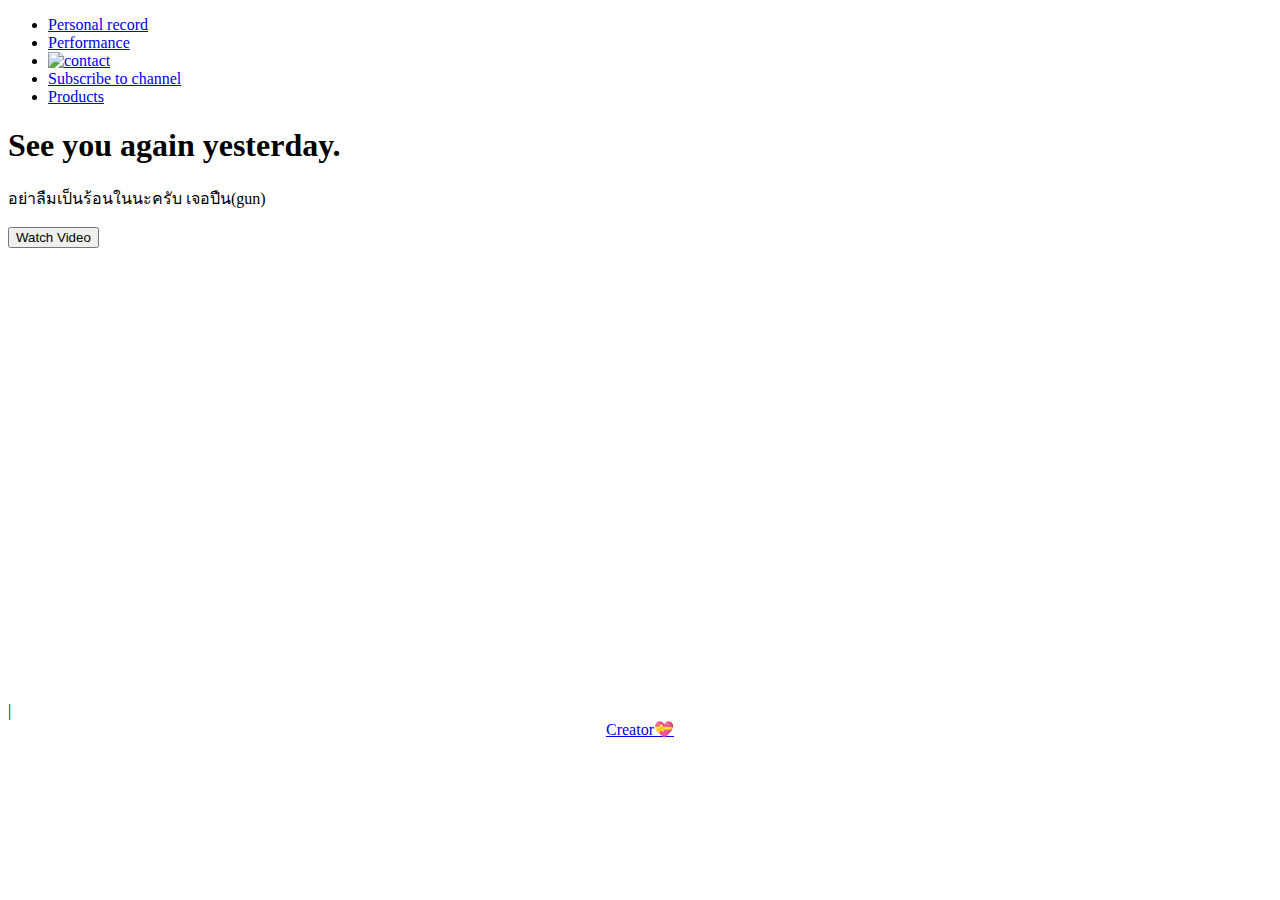
==== index.html @ 5b17f093 "Add files via upload" ====
<!DOCTYPE html>
<html lang="en">
<head>
	<meta charset="utf-8">
    <meta name="viewport" content="width=device-width, initial-scale=1, shrink-to-fit=no">
    <meta name="description" content="Start your development with Dorang landing page.">
    <meta name="author" content="Devcrud">
    <title>HEARTROCKER</title>
    <!-- font icons -->
    <link rel="stylesheet" href="assets/vendors/themify-icons/css/themify-icons.css">

    <!-- Bootstrap + Dorang main styles -->
	<link rel="stylesheet" href="assets/css/dorang.css">

    <style>
        .centered-link {
            text-align: center;
            display: block; 
            margin: auto; 
        }
    </style>

</head>
<body data-spy="scroll" data-target=".navbar" data-offset="40" id="home" class="dark-theme">
    
    <!-- page navbar -->
    <nav class="page-navbar" data-spy="affix" data-offset-top="10">
        <ul class="nav-navbar container">
            <li class="nav-item"><a href="personal.html" class="nav-link">Personal record</a></li>
            <li class="nav-item"><a href="performance.html" class="nav-link">Performance</a></li>
            <li class="nav-item"><a href="contact.html" class="nav-link"><img src="assets/imgs/icon.png" alt="contact"></a></li>
            <li class="nav-item"><a href="subscribe.html" class="nav-link">Subscribe to channel</a></li>
            <li class="nav-item"><a href="products.html" class="nav-link">Products</a></li>
        </ul>
    </nav><!-- end of page navbar -->

    <div class="theme-selector">
        <a href="javascript:void(0)" class="spinner">
            <i class="ti-paint-bucket"></i>
        </a>
        <div class="body">
            <a href="javascript:void(0)" class="light"></a>
            <a href="javascript:void(0)" class="dark"></a>
        </div>
    </div>  

    <!-- page header -->
    <header class="header">
        <div class="overlay"></div>
        <div class="header-content">
            <h1 class="header-title">See you again yesterday.</h1>
            <p class="header-subtitle">อย่าลืมเป็นร้อนในนะครับ เจอปืน(gun)</p>

            <button class="btn btn-theme-color modal-toggle"><i class="ti-control-play text-danger"></i> Watch Video</button>

        </div>
    </header><!-- end of page header -->

    
    <!-- modal -->
    <div class="modalBox">
        <div class="modalBox-body">
            <iframe width="100%" height="450px" class="border-0" 
            src="https://www.youtube.com/embed/EV4kMwevdyA" 
            frameborder="0" allow="accelerometer; autoplay; clipboard-write; encrypted-media; gyroscope; picture-in-picture" 
            allowfullscreen></iframe>
        </div>          
    </div>
    <!-- end of modal -->
    



    <!-- footer -->
        <footer class="footer">
            <span>|</span>  
            <div class="centered-link">
                <a href="Creator.html">Creator💝</a>
            </div>
        </footer>
        <!-- end of footer -->


    <!-- core  -->
    <script src="assets/vendors/jquery/jquery-3.4.1.js"></script>
    <script src="assets/vendors/bootstrap/bootstrap.bundle.js"></script>

    <!-- bootstrap affix -->
    <script src="assets/vendors/bootstrap/bootstrap.affix.js"></script>

    <!-- Dorang js -->
    <script src="assets/js/dorang.js"></script>

</body>
</html>
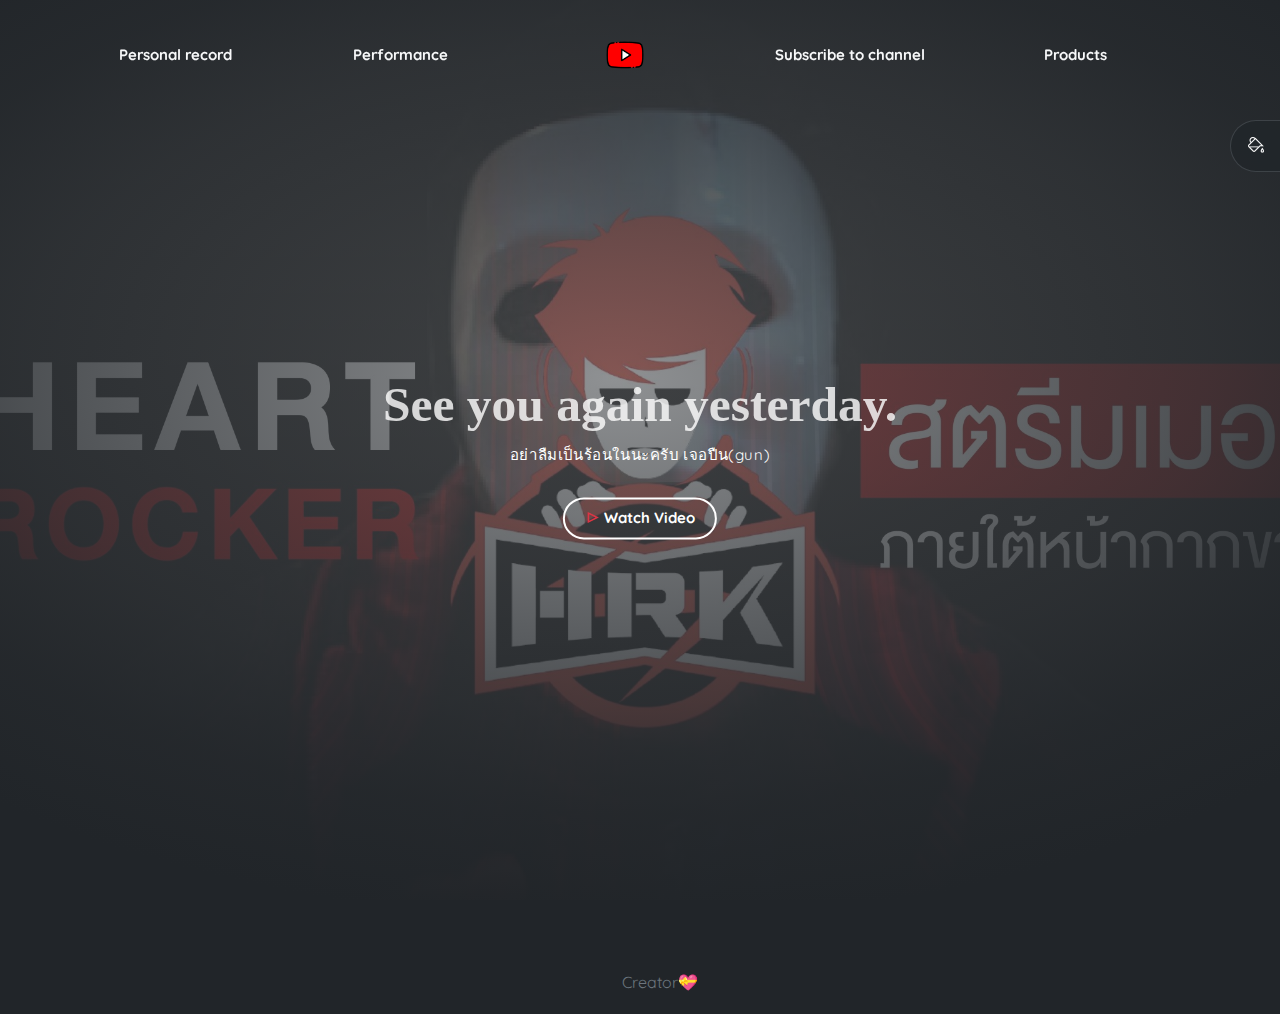
==== commit 6c584cef: "Update index.html" ====
--- a/index.html
+++ b/index.html
@@ -75,7 +75,7 @@
         <footer class="footer">
             <span>|</span>  
             <div class="centered-link">
-                <a href="Creator.html">Creator💝</a>
+                <a href="creator.html">Creator💝</a>
             </div>
         </footer>
         <!-- end of footer -->
--- a/assets/vendors/themify-icons/css/themify-icons.css
+++ b/assets/vendors/themify-icons/css/themify-icons.css
@@ -0,0 +1,1081 @@
+@font-face {
+	font-family: 'themify';
+	src:url("../fonts/themify.eot?-fvbane");
+	src:url("../fonts/themify.eot?#iefix-fvbane") format("embedded-opentype"),
+		url("../fonts/themify.woff?-fvbane") format("woff"),
+		url("../fonts/themify.ttf?-fvbane") format("truetype"),
+		url("../fonts/themify.svg?-fvbane#themify") format("svg");
+	font-weight: normal;
+	font-style: normal;
+}
+
+[class^="ti-"], [class*=" ti-"] {
+	font-family: 'themify';
+	speak: none;
+	font-style: normal;
+	font-weight: normal;
+	font-variant: normal;
+	text-transform: none;
+	line-height: 1;
+
+	/* Better Font Rendering =========== */
+	-webkit-font-smoothing: antialiased;
+	-moz-osx-font-smoothing: grayscale;
+}
+
+.ti-wand:before {
+	content: "\e600";
+}
+.ti-volume:before {
+	content: "\e601";
+}
+.ti-user:before {
+	content: "\e602";
+}
+.ti-unlock:before {
+	content: "\e603";
+}
+.ti-unlink:before {
+	content: "\e604";
+}
+.ti-trash:before {
+	content: "\e605";
+}
+.ti-thought:before {
+	content: "\e606";
+}
+.ti-target:before {
+	content: "\e607";
+}
+.ti-tag:before {
+	content: "\e608";
+}
+.ti-tablet:before {
+	content: "\e609";
+}
+.ti-star:before {
+	content: "\e60a";
+}
+.ti-spray:before {
+	content: "\e60b";
+}
+.ti-signal:before {
+	content: "\e60c";
+}
+.ti-shopping-cart:before {
+	content: "\e60d";
+}
+.ti-shopping-cart-full:before {
+	content: "\e60e";
+}
+.ti-settings:before {
+	content: "\e60f";
+}
+.ti-search:before {
+	content: "\e610";
+}
+.ti-zoom-in:before {
+	content: "\e611";
+}
+.ti-zoom-out:before {
+	content: "\e612";
+}
+.ti-cut:before {
+	content: "\e613";
+}
+.ti-ruler:before {
+	content: "\e614";
+}
+.ti-ruler-pencil:before {
+	content: "\e615";
+}
+.ti-ruler-alt:before {
+	content: "\e616";
+}
+.ti-bookmark:before {
+	content: "\e617";
+}
+.ti-bookmark-alt:before {
+	content: "\e618";
+}
+.ti-reload:before {
+	content: "\e619";
+}
+.ti-plus:before {
+	content: "\e61a";
+}
+.ti-pin:before {
+	content: "\e61b";
+}
+.ti-pencil:before {
+	content: "\e61c";
+}
+.ti-pencil-alt:before {
+	content: "\e61d";
+}
+.ti-paint-roller:before {
+	content: "\e61e";
+}
+.ti-paint-bucket:before {
+	content: "\e61f";
+}
+.ti-na:before {
+	content: "\e620";
+}
+.ti-mobile:before {
+	content: "\e621";
+}
+.ti-minus:before {
+	content: "\e622";
+}
+.ti-medall:before {
+	content: "\e623";
+}
+.ti-medall-alt:before {
+	content: "\e624";
+}
+.ti-marker:before {
+	content: "\e625";
+}
+.ti-marker-alt:before {
+	content: "\e626";
+}
+.ti-arrow-up:before {
+	content: "\e627";
+}
+.ti-arrow-right:before {
+	content: "\e628";
+}
+.ti-arrow-left:before {
+	content: "\e629";
+}
+.ti-arrow-down:before {
+	content: "\e62a";
+}
+.ti-lock:before {
+	content: "\e62b";
+}
+.ti-location-arrow:before {
+	content: "\e62c";
+}
+.ti-link:before {
+	content: "\e62d";
+}
+.ti-layout:before {
+	content: "\e62e";
+}
+.ti-layers:before {
+	content: "\e62f";
+}
+.ti-layers-alt:before {
+	content: "\e630";
+}
+.ti-key:before {
+	content: "\e631";
+}
+.ti-import:before {
+	content: "\e632";
+}
+.ti-image:before {
+	content: "\e633";
+}
+.ti-heart:before {
+	content: "\e634";
+}
+.ti-heart-broken:before {
+	content: "\e635";
+}
+.ti-hand-stop:before {
+	content: "\e636";
+}
+.ti-hand-open:before {
+	content: "\e637";
+}
+.ti-hand-drag:before {
+	content: "\e638";
+}
+.ti-folder:before {
+	content: "\e639";
+}
+.ti-flag:before {
+	content: "\e63a";
+}
+.ti-flag-alt:before {
+	content: "\e63b";
+}
+.ti-flag-alt-2:before {
+	content: "\e63c";
+}
+.ti-eye:before {
+	content: "\e63d";
+}
+.ti-export:before {
+	content: "\e63e";
+}
+.ti-exchange-vertical:before {
+	content: "\e63f";
+}
+.ti-desktop:before {
+	content: "\e640";
+}
+.ti-cup:before {
+	content: "\e641";
+}
+.ti-crown:before {
+	content: "\e642";
+}
+.ti-comments:before {
+	content: "\e643";
+}
+.ti-comment:before {
+	content: "\e644";
+}
+.ti-comment-alt:before {
+	content: "\e645";
+}
+.ti-close:before {
+	content: "\e646";
+}
+.ti-clip:before {
+	content: "\e647";
+}
+.ti-angle-up:before {
+	content: "\e648";
+}
+.ti-angle-right:before {
+	content: "\e649";
+}
+.ti-angle-left:before {
+	content: "\e64a";
+}
+.ti-angle-down:before {
+	content: "\e64b";
+}
+.ti-check:before {
+	content: "\e64c";
+}
+.ti-check-box:before {
+	content: "\e64d";
+}
+.ti-camera:before {
+	content: "\e64e";
+}
+.ti-announcement:before {
+	content: "\e64f";
+}
+.ti-brush:before {
+	content: "\e650";
+}
+.ti-briefcase:before {
+	content: "\e651";
+}
+.ti-bolt:before {
+	content: "\e652";
+}
+.ti-bolt-alt:before {
+	content: "\e653";
+}
+.ti-blackboard:before {
+	content: "\e654";
+}
+.ti-bag:before {
+	content: "\e655";
+}
+.ti-move:before {
+	content: "\e656";
+}
+.ti-arrows-vertical:before {
+	content: "\e657";
+}
+.ti-arrows-horizontal:before {
+	content: "\e658";
+}
+.ti-fullscreen:before {
+	content: "\e659";
+}
+.ti-arrow-top-right:before {
+	content: "\e65a";
+}
+.ti-arrow-top-left:before {
+	content: "\e65b";
+}
+.ti-arrow-circle-up:before {
+	content: "\e65c";
+}
+.ti-arrow-circle-right:before {
+	content: "\e65d";
+}
+.ti-arrow-circle-left:before {
+	content: "\e65e";
+}
+.ti-arrow-circle-down:before {
+	content: "\e65f";
+}
+.ti-angle-double-up:before {
+	content: "\e660";
+}
+.ti-angle-double-right:before {
+	content: "\e661";
+}
+.ti-angle-double-left:before {
+	content: "\e662";
+}
+.ti-angle-double-down:before {
+	content: "\e663";
+}
+.ti-zip:before {
+	content: "\e664";
+}
+.ti-world:before {
+	content: "\e665";
+}
+.ti-wheelchair:before {
+	content: "\e666";
+}
+.ti-view-list:before {
+	content: "\e667";
+}
+.ti-view-list-alt:before {
+	content: "\e668";
+}
+.ti-view-grid:before {
+	content: "\e669";
+}
+.ti-uppercase:before {
+	content: "\e66a";
+}
+.ti-upload:before {
+	content: "\e66b";
+}
+.ti-underline:before {
+	content: "\e66c";
+}
+.ti-truck:before {
+	content: "\e66d";
+}
+.ti-timer:before {
+	content: "\e66e";
+}
+.ti-ticket:before {
+	content: "\e66f";
+}
+.ti-thumb-up:before {
+	content: "\e670";
+}
+.ti-thumb-down:before {
+	content: "\e671";
+}
+.ti-text:before {
+	content: "\e672";
+}
+.ti-stats-up:before {
+	content: "\e673";
+}
+.ti-stats-down:before {
+	content: "\e674";
+}
+.ti-split-v:before {
+	content: "\e675";
+}
+.ti-split-h:before {
+	content: "\e676";
+}
+.ti-smallcap:before {
+	content: "\e677";
+}
+.ti-shine:before {
+	content: "\e678";
+}
+.ti-shift-right:before {
+	content: "\e679";
+}
+.ti-shift-left:before {
+	content: "\e67a";
+}
+.ti-shield:before {
+	content: "\e67b";
+}
+.ti-notepad:before {
+	content: "\e67c";
+}
+.ti-server:before {
+	content: "\e67d";
+}
+.ti-quote-right:before {
+	content: "\e67e";
+}
+.ti-quote-left:before {
+	content: "\e67f";
+}
+.ti-pulse:before {
+	content: "\e680";
+}
+.ti-printer:before {
+	content: "\e681";
+}
+.ti-power-off:before {
+	content: "\e682";
+}
+.ti-plug:before {
+	content: "\e683";
+}
+.ti-pie-chart:before {
+	content: "\e684";
+}
+.ti-paragraph:before {
+	content: "\e685";
+}
+.ti-panel:before {
+	content: "\e686";
+}
+.ti-package:before {
+	content: "\e687";
+}
+.ti-music:before {
+	content: "\e688";
+}
+.ti-music-alt:before {
+	content: "\e689";
+}
+.ti-mouse:before {
+	content: "\e68a";
+}
+.ti-mouse-alt:before {
+	content: "\e68b";
+}
+.ti-money:before {
+	content: "\e68c";
+}
+.ti-microphone:before {
+	content: "\e68d";
+}
+.ti-menu:before {
+	content: "\e68e";
+}
+.ti-menu-alt:before {
+	content: "\e68f";
+}
+.ti-map:before {
+	content: "\e690";
+}
+.ti-map-alt:before {
+	content: "\e691";
+}
+.ti-loop:before {
+	content: "\e692";
+}
+.ti-location-pin:before {
+	content: "\e693";
+}
+.ti-list:before {
+	content: "\e694";
+}
+.ti-light-bulb:before {
+	content: "\e695";
+}
+.ti-Italic:before {
+	content: "\e696";
+}
+.ti-info:before {
+	content: "\e697";
+}
+.ti-infinite:before {
+	content: "\e698";
+}
+.ti-id-badge:before {
+	content: "\e699";
+}
+.ti-hummer:before {
+	content: "\e69a";
+}
+.ti-home:before {
+	content: "\e69b";
+}
+.ti-help:before {
+	content: "\e69c";
+}
+.ti-headphone:before {
+	content: "\e69d";
+}
+.ti-harddrives:before {
+	content: "\e69e";
+}
+.ti-harddrive:before {
+	content: "\e69f";
+}
+.ti-gift:before {
+	content: "\e6a0";
+}
+.ti-game:before {
+	content: "\e6a1";
+}
+.ti-filter:before {
+	content: "\e6a2";
+}
+.ti-files:before {
+	content: "\e6a3";
+}
+.ti-file:before {
+	content: "\e6a4";
+}
+.ti-eraser:before {
+	content: "\e6a5";
+}
+.ti-envelope:before {
+	content: "\e6a6";
+}
+.ti-download:before {
+	content: "\e6a7";
+}
+.ti-direction:before {
+	content: "\e6a8";
+}
+.ti-direction-alt:before {
+	content: "\e6a9";
+}
+.ti-dashboard:before {
+	content: "\e6aa";
+}
+.ti-control-stop:before {
+	content: "\e6ab";
+}
+.ti-control-shuffle:before {
+	content: "\e6ac";
+}
+.ti-control-play:before {
+	content: "\e6ad";
+}
+.ti-control-pause:before {
+	content: "\e6ae";
+}
+.ti-control-forward:before {
+	content: "\e6af";
+}
+.ti-control-backward:before {
+	content: "\e6b0";
+}
+.ti-cloud:before {
+	content: "\e6b1";
+}
+.ti-cloud-up:before {
+	content: "\e6b2";
+}
+.ti-cloud-down:before {
+	content: "\e6b3";
+}
+.ti-clipboard:before {
+	content: "\e6b4";
+}
+.ti-car:before {
+	content: "\e6b5";
+}
+.ti-calendar:before {
+	content: "\e6b6";
+}
+.ti-book:before {
+	content: "\e6b7";
+}
+.ti-bell:before {
+	content: "\e6b8";
+}
+.ti-basketball:before {
+	content: "\e6b9";
+}
+.ti-bar-chart:before {
+	content: "\e6ba";
+}
+.ti-bar-chart-alt:before {
+	content: "\e6bb";
+}
+.ti-back-right:before {
+	content: "\e6bc";
+}
+.ti-back-left:before {
+	content: "\e6bd";
+}
+.ti-arrows-corner:before {
+	content: "\e6be";
+}
+.ti-archive:before {
+	content: "\e6bf";
+}
+.ti-anchor:before {
+	content: "\e6c0";
+}
+.ti-align-right:before {
+	content: "\e6c1";
+}
+.ti-align-left:before {
+	content: "\e6c2";
+}
+.ti-align-justify:before {
+	content: "\e6c3";
+}
+.ti-align-center:before {
+	content: "\e6c4";
+}
+.ti-alert:before {
+	content: "\e6c5";
+}
+.ti-alarm-clock:before {
+	content: "\e6c6";
+}
+.ti-agenda:before {
+	content: "\e6c7";
+}
+.ti-write:before {
+	content: "\e6c8";
+}
+.ti-window:before {
+	content: "\e6c9";
+}
+.ti-widgetized:before {
+	content: "\e6ca";
+}
+.ti-widget:before {
+	content: "\e6cb";
+}
+.ti-widget-alt:before {
+	content: "\e6cc";
+}
+.ti-wallet:before {
+	content: "\e6cd";
+}
+.ti-video-clapper:before {
+	content: "\e6ce";
+}
+.ti-video-camera:before {
+	content: "\e6cf";
+}
+.ti-vector:before {
+	content: "\e6d0";
+}
+.ti-themify-logo:before {
+	content: "\e6d1";
+}
+.ti-themify-favicon:before {
+	content: "\e6d2";
+}
+.ti-themify-favicon-alt:before {
+	content: "\e6d3";
+}
+.ti-support:before {
+	content: "\e6d4";
+}
+.ti-stamp:before {
+	content: "\e6d5";
+}
+.ti-split-v-alt:before {
+	content: "\e6d6";
+}
+.ti-slice:before {
+	content: "\e6d7";
+}
+.ti-shortcode:before {
+	content: "\e6d8";
+}
+.ti-shift-right-alt:before {
+	content: "\e6d9";
+}
+.ti-shift-left-alt:before {
+	content: "\e6da";
+}
+.ti-ruler-alt-2:before {
+	content: "\e6db";
+}
+.ti-receipt:before {
+	content: "\e6dc";
+}
+.ti-pin2:before {
+	content: "\e6dd";
+}
+.ti-pin-alt:before {
+	content: "\e6de";
+}
+.ti-pencil-alt2:before {
+	content: "\e6df";
+}
+.ti-palette:before {
+	content: "\e6e0";
+}
+.ti-more:before {
+	content: "\e6e1";
+}
+.ti-more-alt:before {
+	content: "\e6e2";
+}
+.ti-microphone-alt:before {
+	content: "\e6e3";
+}
+.ti-magnet:before {
+	content: "\e6e4";
+}
+.ti-line-double:before {
+	content: "\e6e5";
+}
+.ti-line-dotted:before {
+	content: "\e6e6";
+}
+.ti-line-dashed:before {
+	content: "\e6e7";
+}
+.ti-layout-width-full:before {
+	content: "\e6e8";
+}
+.ti-layout-width-default:before {
+	content: "\e6e9";
+}
+.ti-layout-width-default-alt:before {
+	content: "\e6ea";
+}
+.ti-layout-tab:before {
+	content: "\e6eb";
+}
+.ti-layout-tab-window:before {
+	content: "\e6ec";
+}
+.ti-layout-tab-v:before {
+	content: "\e6ed";
+}
+.ti-layout-tab-min:before {
+	content: "\e6ee";
+}
+.ti-layout-slider:before {
+	content: "\e6ef";
+}
+.ti-layout-slider-alt:before {
+	content: "\e6f0";
+}
+.ti-layout-sidebar-right:before {
+	content: "\e6f1";
+}
+.ti-layout-sidebar-none:before {
+	content: "\e6f2";
+}
+.ti-layout-sidebar-left:before {
+	content: "\e6f3";
+}
+.ti-layout-placeholder:before {
+	content: "\e6f4";
+}
+.ti-layout-menu:before {
+	content: "\e6f5";
+}
+.ti-layout-menu-v:before {
+	content: "\e6f6";
+}
+.ti-layout-menu-separated:before {
+	content: "\e6f7";
+}
+.ti-layout-menu-full:before {
+	content: "\e6f8";
+}
+.ti-layout-media-right-alt:before {
+	content: "\e6f9";
+}
+.ti-layout-media-right:before {
+	content: "\e6fa";
+}
+.ti-layout-media-overlay:before {
+	content: "\e6fb";
+}
+.ti-layout-media-overlay-alt:before {
+	content: "\e6fc";
+}
+.ti-layout-media-overlay-alt-2:before {
+	content: "\e6fd";
+}
+.ti-layout-media-left-alt:before {
+	content: "\e6fe";
+}
+.ti-layout-media-left:before {
+	content: "\e6ff";
+}
+.ti-layout-media-center-alt:before {
+	content: "\e700";
+}
+.ti-layout-media-center:before {
+	content: "\e701";
+}
+.ti-layout-list-thumb:before {
+	content: "\e702";
+}
+.ti-layout-list-thumb-alt:before {
+	content: "\e703";
+}
+.ti-layout-list-post:before {
+	content: "\e704";
+}
+.ti-layout-list-large-image:before {
+	content: "\e705";
+}
+.ti-layout-line-solid:before {
+	content: "\e706";
+}
+.ti-layout-grid4:before {
+	content: "\e707";
+}
+.ti-layout-grid3:before {
+	content: "\e708";
+}
+.ti-layout-grid2:before {
+	content: "\e709";
+}
+.ti-layout-grid2-thumb:before {
+	content: "\e70a";
+}
+.ti-layout-cta-right:before {
+	content: "\e70b";
+}
+.ti-layout-cta-left:before {
+	content: "\e70c";
+}
+.ti-layout-cta-center:before {
+	content: "\e70d";
+}
+.ti-layout-cta-btn-right:before {
+	content: "\e70e";
+}
+.ti-layout-cta-btn-left:before {
+	content: "\e70f";
+}
+.ti-layout-column4:before {
+	content: "\e710";
+}
+.ti-layout-column3:before {
+	content: "\e711";
+}
+.ti-layout-column2:before {
+	content: "\e712";
+}
+.ti-layout-accordion-separated:before {
+	content: "\e713";
+}
+.ti-layout-accordion-merged:before {
+	content: "\e714";
+}
+.ti-layout-accordion-list:before {
+	content: "\e715";
+}
+.ti-ink-pen:before {
+	content: "\e716";
+}
+.ti-info-alt:before {
+	content: "\e717";
+}
+.ti-help-alt:before {
+	content: "\e718";
+}
+.ti-headphone-alt:before {
+	content: "\e719";
+}
+.ti-hand-point-up:before {
+	content: "\e71a";
+}
+.ti-hand-point-right:before {
+	content: "\e71b";
+}
+.ti-hand-point-left:before {
+	content: "\e71c";
+}
+.ti-hand-point-down:before {
+	content: "\e71d";
+}
+.ti-gallery:before {
+	content: "\e71e";
+}
+.ti-face-smile:before {
+	content: "\e71f";
+}
+.ti-face-sad:before {
+	content: "\e720";
+}
+.ti-credit-card:before {
+	content: "\e721";
+}
+.ti-control-skip-forward:before {
+	content: "\e722";
+}
+.ti-control-skip-backward:before {
+	content: "\e723";
+}
+.ti-control-record:before {
+	content: "\e724";
+}
+.ti-control-eject:before {
+	content: "\e725";
+}
+.ti-comments-smiley:before {
+	content: "\e726";
+}
+.ti-brush-alt:before {
+	content: "\e727";
+}
+.ti-youtube:before {
+	content: "\e728";
+}
+.ti-vimeo:before {
+	content: "\e729";
+}
+.ti-twitter:before {
+	content: "\e72a";
+}
+.ti-time:before {
+	content: "\e72b";
+}
+.ti-tumblr:before {
+	content: "\e72c";
+}
+.ti-skype:before {
+	content: "\e72d";
+}
+.ti-share:before {
+	content: "\e72e";
+}
+.ti-share-alt:before {
+	content: "\e72f";
+}
+.ti-rocket:before {
+	content: "\e730";
+}
+.ti-pinterest:before {
+	content: "\e731";
+}
+.ti-new-window:before {
+	content: "\e732";
+}
+.ti-microsoft:before {
+	content: "\e733";
+}
+.ti-list-ol:before {
+	content: "\e734";
+}
+.ti-linkedin:before {
+	content: "\e735";
+}
+.ti-layout-sidebar-2:before {
+	content: "\e736";
+}
+.ti-layout-grid4-alt:before {
+	content: "\e737";
+}
+.ti-layout-grid3-alt:before {
+	content: "\e738";
+}
+.ti-layout-grid2-alt:before {
+	content: "\e739";
+}
+.ti-layout-column4-alt:before {
+	content: "\e73a";
+}
+.ti-layout-column3-alt:before {
+	content: "\e73b";
+}
+.ti-layout-column2-alt:before {
+	content: "\e73c";
+}
+.ti-instagram:before {
+	content: "\e73d";
+}
+.ti-google:before {
+	content: "\e73e";
+}
+.ti-github:before {
+	content: "\e73f";
+}
+.ti-flickr:before {
+	content: "\e740";
+}
+.ti-facebook:before {
+	content: "\e741";
+}
+.ti-dropbox:before {
+	content: "\e742";
+}
+.ti-dribbble:before {
+	content: "\e743";
+}
+.ti-apple:before {
+	content: "\e744";
+}
+.ti-android:before {
+	content: "\e745";
+}
+.ti-save:before {
+	content: "\e746";
+}
+.ti-save-alt:before {
+	content: "\e747";
+}
+.ti-yahoo:before {
+	content: "\e748";
+}
+.ti-wordpress:before {
+	content: "\e749";
+}
+.ti-vimeo-alt:before {
+	content: "\e74a";
+}
+.ti-twitter-alt:before {
+	content: "\e74b";
+}
+.ti-tumblr-alt:before {
+	content: "\e74c";
+}
+.ti-trello:before {
+	content: "\e74d";
+}
+.ti-stack-overflow:before {
+	content: "\e74e";
+}
+.ti-soundcloud:before {
+	content: "\e74f";
+}
+.ti-sharethis:before {
+	content: "\e750";
+}
+.ti-sharethis-alt:before {
+	content: "\e751";
+}
+.ti-reddit:before {
+	content: "\e752";
+}
+.ti-pinterest-alt:before {
+	content: "\e753";
+}
+.ti-microsoft-alt:before {
+	content: "\e754";
+}
+.ti-linux:before {
+	content: "\e755";
+}
+.ti-jsfiddle:before {
+	content: "\e756";
+}
+.ti-joomla:before {
+	content: "\e757";
+}
+.ti-html5:before {
+	content: "\e758";
+}
+.ti-flickr-alt:before {
+	content: "\e759";
+}
+.ti-email:before {
+	content: "\e75a";
+}
+.ti-drupal:before {
+	content: "\e75b";
+}
+.ti-dropbox-alt:before {
+	content: "\e75c";
+}
+.ti-css3:before {
+	content: "\e75d";
+}
+.ti-rss:before {
+	content: "\e75e";
+}
+.ti-rss-alt:before {
+	content: "\e75f";
+}
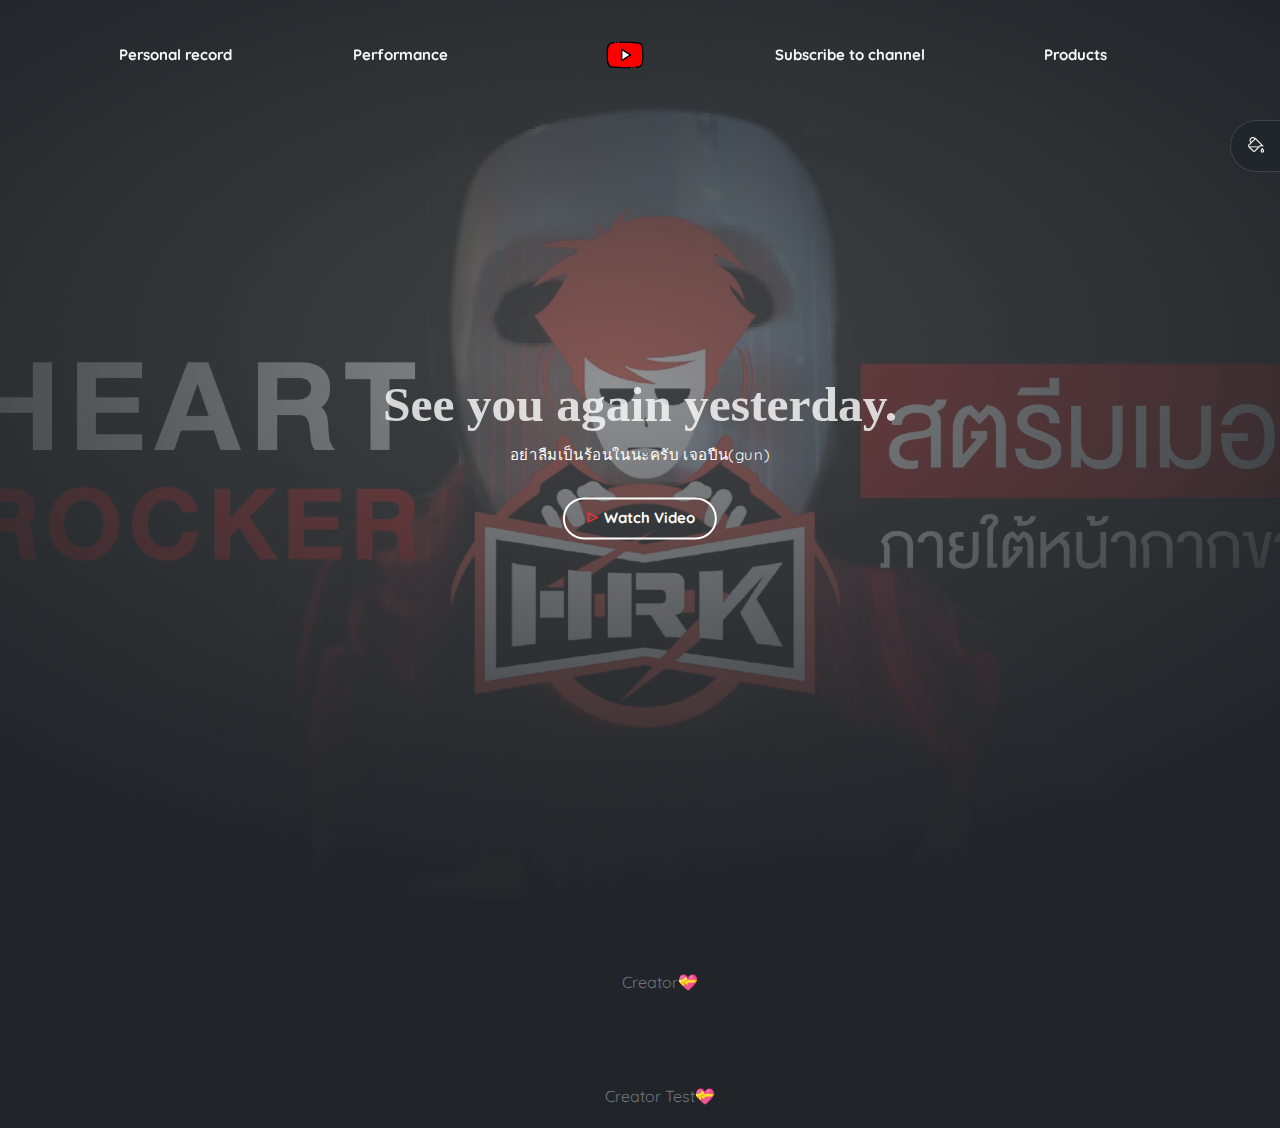
==== commit d3debae4: "Update index.html" ====
--- a/index.html
+++ b/index.html
@@ -80,6 +80,15 @@
         </footer>
         <!-- end of footer -->
 
+	<!-- footer -->
+        <footer class="footer">
+            <span>|</span>  
+            <div class="centered-link">
+                <a href="creator.html">Creator Test💝</a>
+            </div>
+        </footer>
+        <!-- end of footer -->
+
 
     <!-- core  -->
     <script src="assets/vendors/jquery/jquery-3.4.1.js"></script>
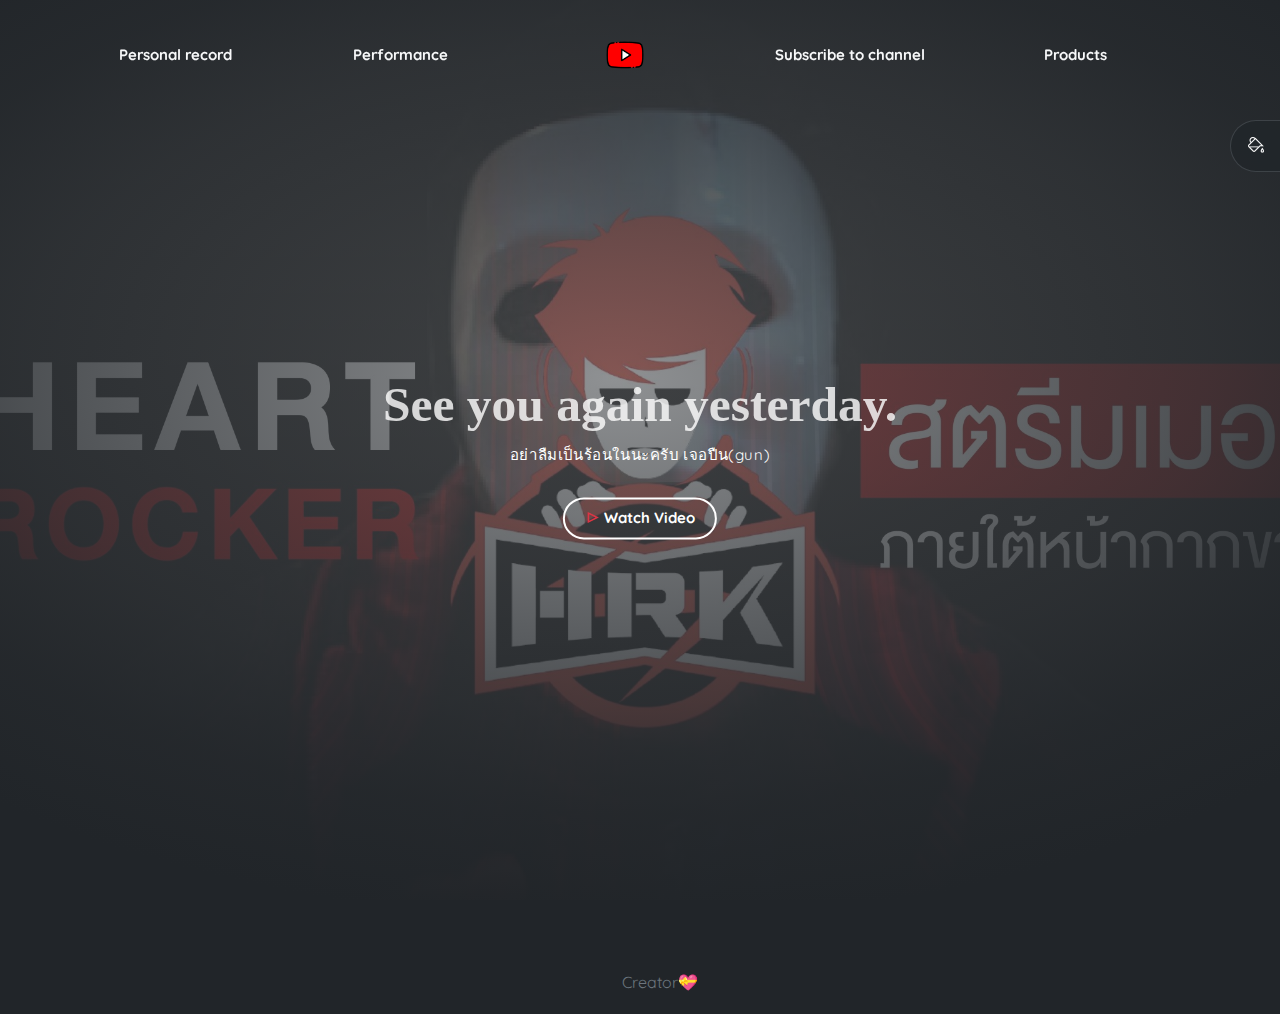
==== commit 364eebfb: "Add files via upload" ====
--- a/index.html
+++ b/index.html
@@ -80,15 +80,6 @@
         </footer>
         <!-- end of footer -->
 
-	<!-- footer -->
-        <footer class="footer">
-            <span>|</span>  
-            <div class="centered-link">
-                <a href="creator.html">Creator Test💝</a>
-            </div>
-        </footer>
-        <!-- end of footer -->
-
 
     <!-- core  -->
     <script src="assets/vendors/jquery/jquery-3.4.1.js"></script>
